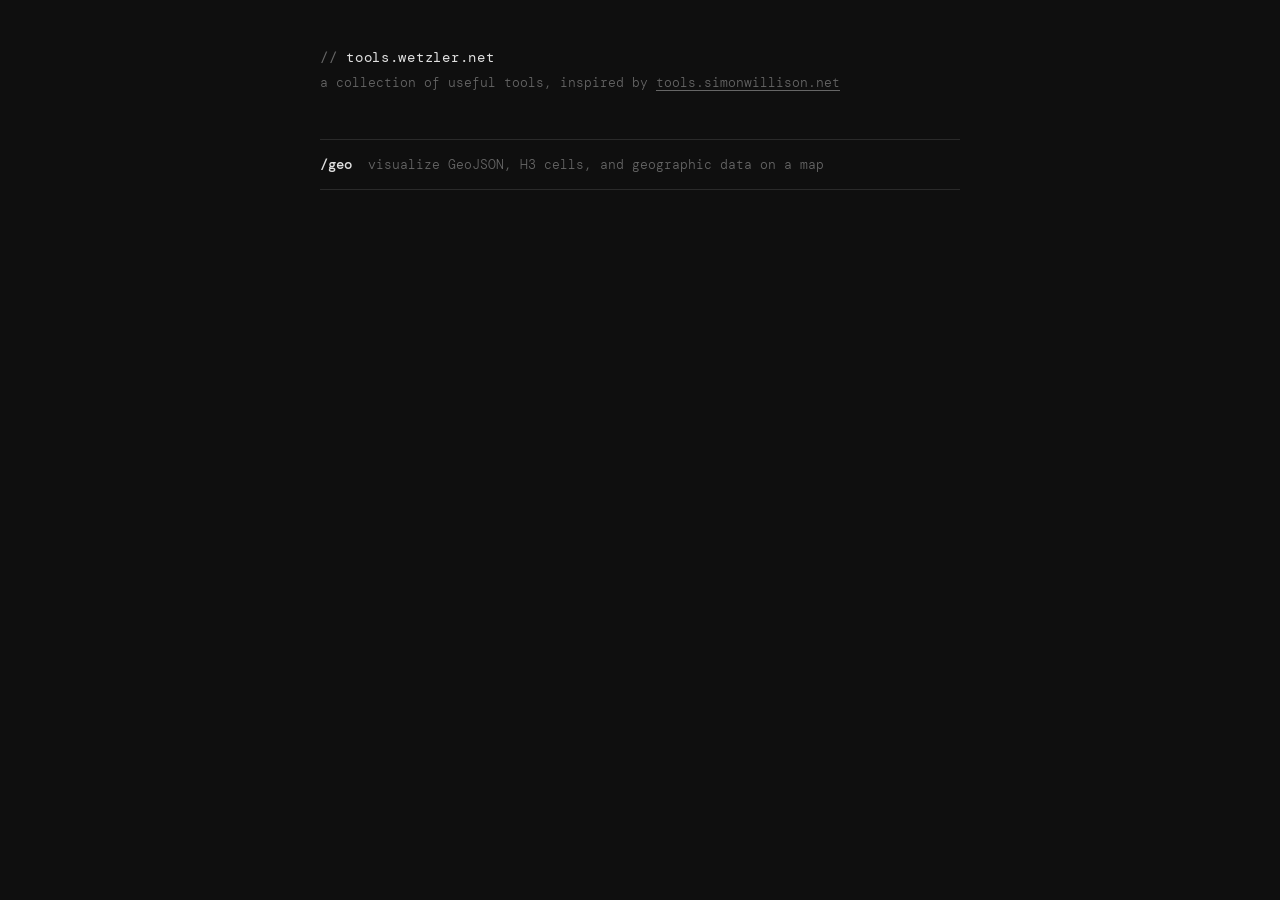
==== index.html @ b6cd5476 "add root landing page" ====
<!DOCTYPE html>
<html lang="en">
<head>
  <meta charset="UTF-8">
  <meta name="viewport" content="width=device-width, initial-scale=1.0">
  <title>tools.wetzler.net</title>
  <link rel="preconnect" href="https://fonts.googleapis.com">
  <link rel="preconnect" href="https://fonts.gstatic.com" crossorigin>
  <link href="https://fonts.googleapis.com/css2?family=DM+Mono:wght@300;400;500&display=swap" rel="stylesheet">
  <style>
    *, *::before, *::after { box-sizing: border-box; margin: 0; padding: 0; }

    :root {
      --bg: #0f0f0f;
      --surface: #1a1a1a;
      --border: #2a2a2a;
      --text: #e0e0e0;
      --muted: #666;
      --accent: #7c9fff;
    }

    body {
      background: var(--bg);
      color: var(--text);
      font-family: 'DM Mono', monospace;
      min-height: 100vh;
      display: flex;
      flex-direction: column;
      padding: 48px 24px;
    }

    header {
      max-width: 640px;
      margin: 0 auto 48px;
      width: 100%;
    }

    header h1 {
      font-size: 0.9rem;
      font-weight: 400;
      color: var(--muted);
      letter-spacing: 0.05em;
    }

    header h1 span {
      color: var(--text);
    }

    main {
      max-width: 640px;
      margin: 0 auto;
      width: 100%;
      flex: 1;
    }

    .tool-list {
      list-style: none;
      border-top: 1px solid var(--border);
    }

    .tool-list li {
      border-bottom: 1px solid var(--border);
    }

    .tool-list a {
      display: flex;
      align-items: baseline;
      gap: 16px;
      padding: 16px 0;
      text-decoration: none;
      color: var(--text);
      transition: color 0.15s;
    }

    .tool-list a:hover {
      color: var(--accent);
    }

    .tool-list a:hover .tool-path {
      color: var(--accent);
    }

    .tool-path {
      font-size: 0.85rem;
      font-weight: 500;
      color: var(--text);
      white-space: nowrap;
      transition: color 0.15s;
    }

    .tool-desc {
      font-size: 0.8rem;
      color: var(--muted);
      font-weight: 300;
    }

    .subtitle {
      margin-top: 8px;
      font-size: 0.8rem;
      font-weight: 300;
      color: var(--muted);
    }

    .subtitle a {
      color: var(--muted);
      text-decoration: underline;
      text-underline-offset: 3px;
    }

    .subtitle a:hover {
      color: var(--accent);
    }

    footer {
      max-width: 640px;
      margin: 48px auto 0;
      width: 100%;
      font-size: 0.75rem;
      color: var(--muted);
    }
  </style>
</head>
<body>
  <header>
    <h1>// <span>tools.wetzler.net</span></h1>
    <p class="subtitle">a collection of useful tools, inspired by <a href="https://tools.simonwillison.net/">tools.simonwillison.net</a></p>
  </header>

  <main>
    <ul class="tool-list">
      <li>
        <a href="/geo/">
          <span class="tool-path">/geo</span>
          <span class="tool-desc">visualize GeoJSON, H3 cells, and geographic data on a map</span>
        </a>
      </li>
    </ul>
  </main>

</body>
</html>
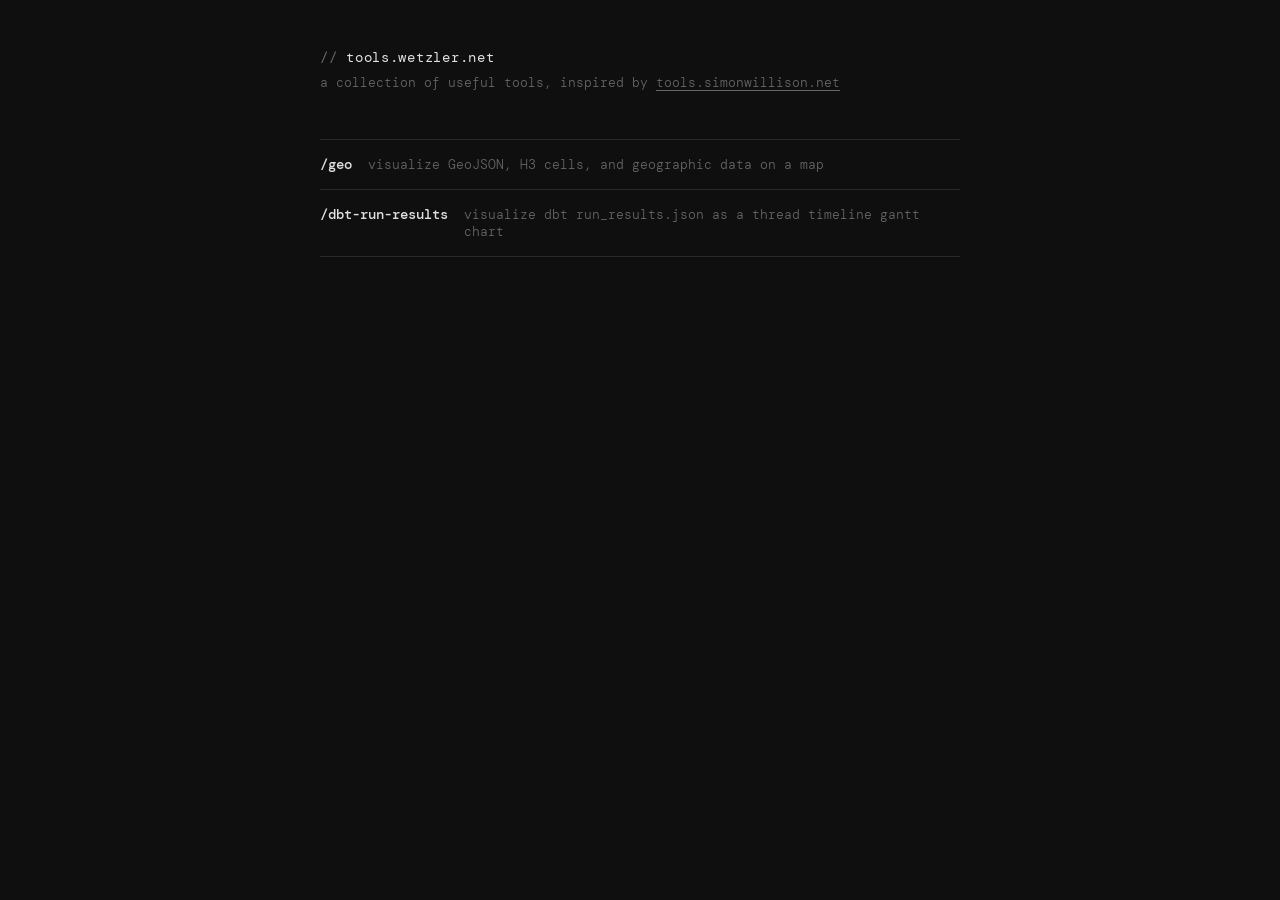
==== commit 840f0e99: "feat: add dbt-run-results gantt chart visualizer" ====
--- a/index.html
+++ b/index.html
@@ -134,6 +134,12 @@
           <span class="tool-desc">visualize GeoJSON, H3 cells, and geographic data on a map</span>
         </a>
       </li>
+      <li>
+        <a href="/dbt-run-results/">
+          <span class="tool-path">/dbt-run-results</span>
+          <span class="tool-desc">visualize dbt run_results.json as a thread timeline gantt chart</span>
+        </a>
+      </li>
     </ul>
   </main>
 
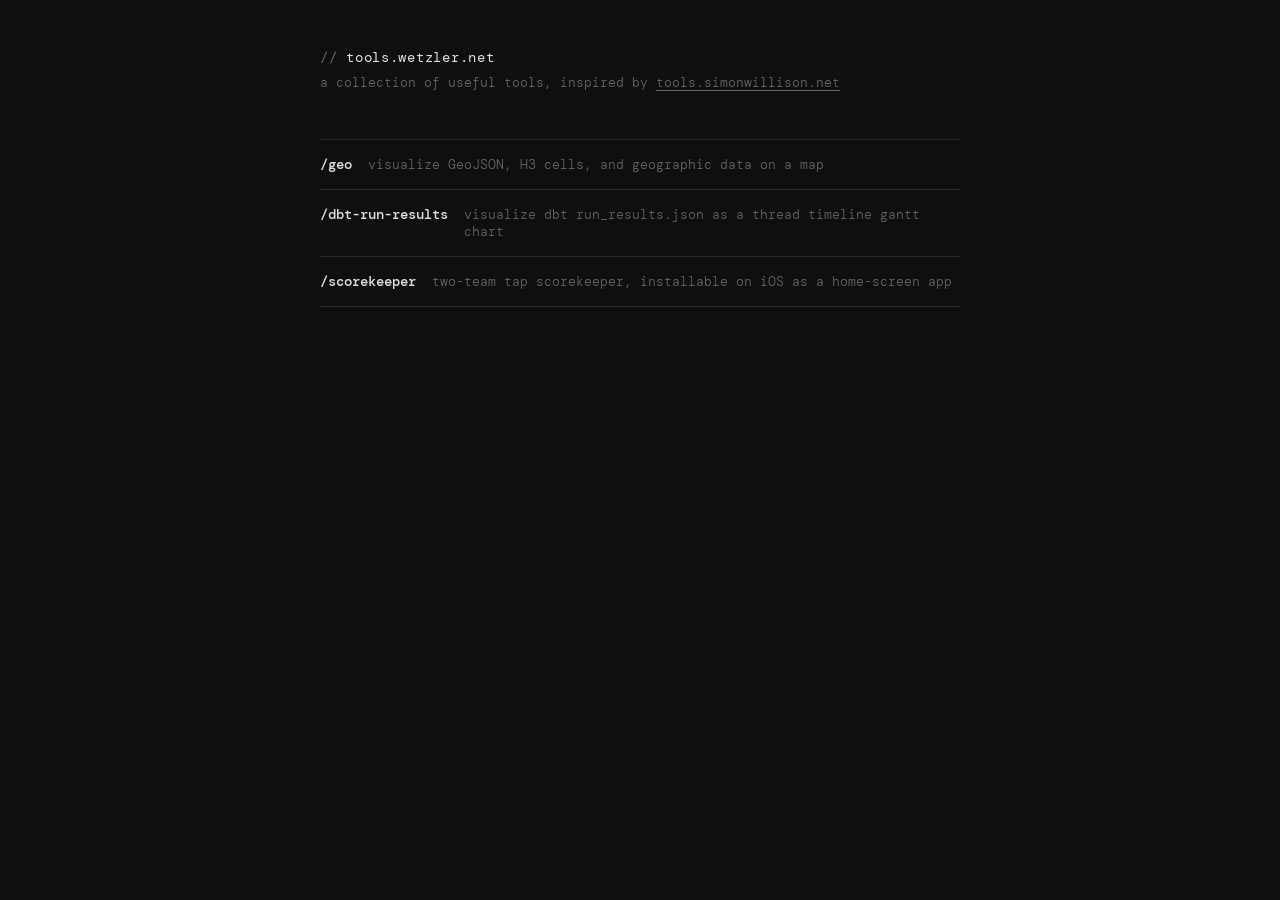
==== commit d4cb33da: "feat: link scorekeeper from the root tool list Co-Authored-By: Claude Sonnet 5 <noreply@anthropic.co" ====
--- a/index.html
+++ b/index.html
@@ -4,25 +4,9 @@
   <meta charset="UTF-8">
   <meta name="viewport" content="width=device-width, initial-scale=1.0">
   <title>tools.wetzler.net</title>
-  <link rel="preconnect" href="https://fonts.googleapis.com">
-  <link rel="preconnect" href="https://fonts.gstatic.com" crossorigin>
-  <link href="https://fonts.googleapis.com/css2?family=DM+Mono:wght@300;400;500&display=swap" rel="stylesheet">
+  <link rel="stylesheet" href="/common.css">
   <style>
-    *, *::before, *::after { box-sizing: border-box; margin: 0; padding: 0; }
-
-    :root {
-      --bg: #0f0f0f;
-      --surface: #1a1a1a;
-      --border: #2a2a2a;
-      --text: #e0e0e0;
-      --muted: #666;
-      --accent: #7c9fff;
-    }
-
     body {
-      background: var(--bg);
-      color: var(--text);
-      font-family: 'DM Mono', monospace;
       min-height: 100vh;
       display: flex;
       flex-direction: column;
@@ -33,17 +17,6 @@
       max-width: 640px;
       margin: 0 auto 48px;
       width: 100%;
-    }
-
-    header h1 {
-      font-size: 0.9rem;
-      font-weight: 400;
-      color: var(--muted);
-      letter-spacing: 0.05em;
-    }
-
-    header h1 span {
-      color: var(--text);
     }
 
     main {
@@ -94,23 +67,6 @@
       font-weight: 300;
     }
 
-    .subtitle {
-      margin-top: 8px;
-      font-size: 0.8rem;
-      font-weight: 300;
-      color: var(--muted);
-    }
-
-    .subtitle a {
-      color: var(--muted);
-      text-decoration: underline;
-      text-underline-offset: 3px;
-    }
-
-    .subtitle a:hover {
-      color: var(--accent);
-    }
-
     footer {
       max-width: 640px;
       margin: 48px auto 0;
@@ -140,6 +96,12 @@
           <span class="tool-desc">visualize dbt run_results.json as a thread timeline gantt chart</span>
         </a>
       </li>
+      <li>
+        <a href="/scorekeeper/">
+          <span class="tool-path">/scorekeeper</span>
+          <span class="tool-desc">two-team tap scorekeeper, installable on iOS as a home-screen app</span>
+        </a>
+      </li>
     </ul>
   </main>
 
--- a/common.css
+++ b/common.css
@@ -0,0 +1,46 @@
+@import url('https://fonts.googleapis.com/css2?family=DM+Mono:wght@300;400;500&display=swap');
+
+*, *::before, *::after { box-sizing: border-box; margin: 0; padding: 0; }
+
+:root {
+  --bg: #0f0f0f;
+  --surface: #1a1a1a;
+  --border: #2a2a2a;
+  --text: #e0e0e0;
+  --muted: #666;
+  --accent: #7c9fff;
+}
+
+body {
+  background: var(--bg);
+  color: var(--text);
+  font-family: 'DM Mono', monospace;
+}
+
+header h1 {
+  font-size: 0.9rem;
+  font-weight: 400;
+  color: var(--muted);
+  letter-spacing: 0.05em;
+}
+
+header h1 a { color: var(--muted); text-decoration: none; }
+header h1 a:hover { color: var(--accent); }
+header h1 span { color: var(--text); }
+
+.subtitle {
+  margin-top: 8px;
+  font-size: 0.8rem;
+  font-weight: 300;
+  color: var(--muted);
+}
+
+.subtitle a {
+  color: var(--muted);
+  text-decoration: underline;
+  text-underline-offset: 3px;
+}
+
+.subtitle a:hover {
+  color: var(--accent);
+}
